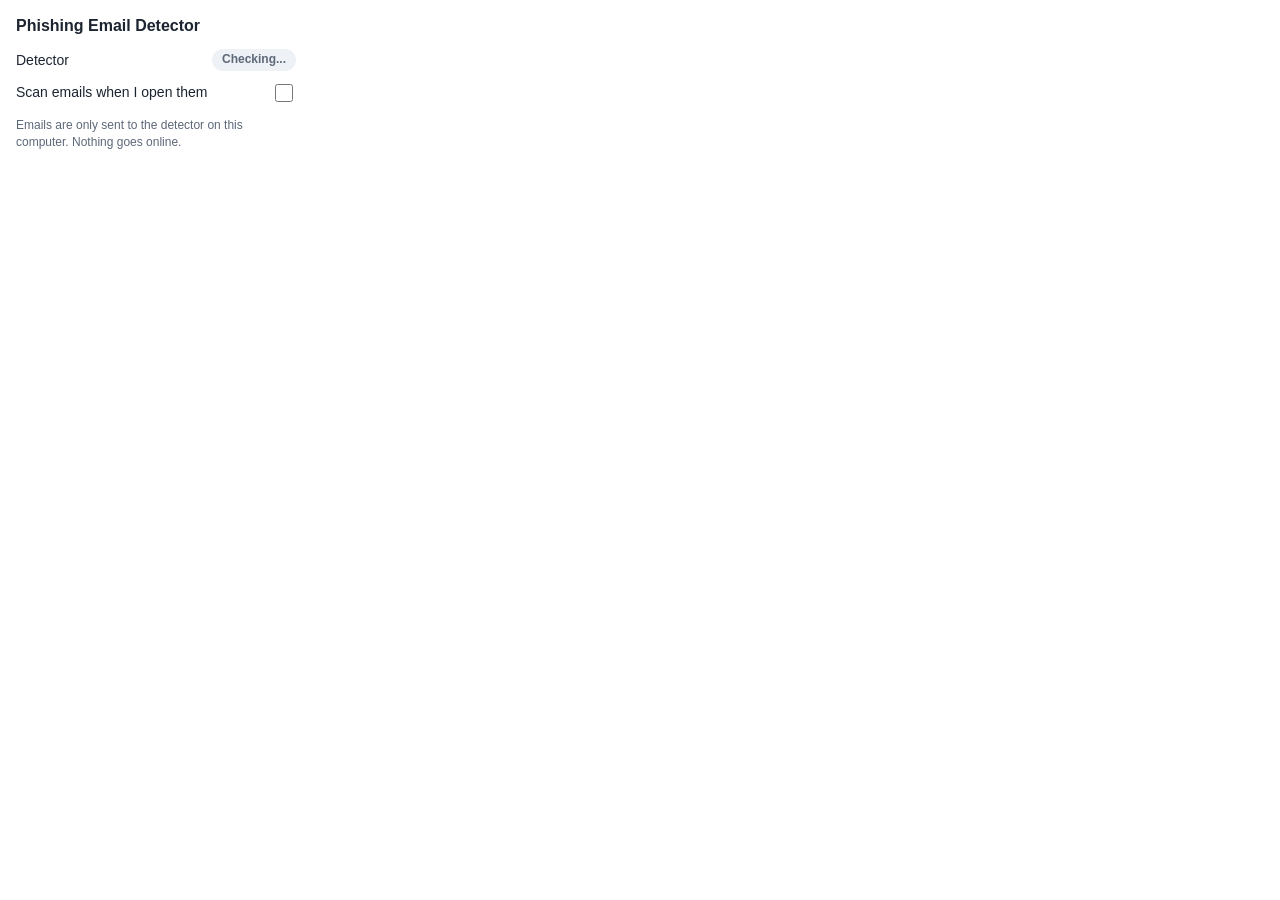
==== extension/popup.html @ fe3afe2d "Add Chrome extension that scans Gmail emails as you open them When an email is opened in Gmail, the " ====
<!DOCTYPE html>
<html lang="en">
<head>
  <meta charset="utf-8">
  <link rel="stylesheet" href="popup.css">
</head>
<body>
  <h1>Phishing Email Detector</h1>

  <div class="row">
    <span>Detector</span>
    <span id="server" class="pill">Checking...</span>
  </div>
  <p id="help" class="help" hidden>
    Start it on your computer:<br><code>python3 server.py</code>
  </p>

  <label class="row toggle">
    <span>Scan emails when I open them</span>
    <input id="auto" type="checkbox">
  </label>

  <p class="foot">Emails are only sent to the detector on this computer. Nothing goes online.</p>
  <script src="popup.js"></script>
</body>
</html>
---- extension/popup.css ----
body {
  width: 280px; margin: 0; padding: 14px 16px;
  font: 14px/1.45 -apple-system, BlinkMacSystemFont, "Segoe UI", Roboto, sans-serif;
  color: #1c2430;
}
h1 { font-size: 16px; margin: 0 0 12px; }
.row { display: flex; justify-content: space-between; align-items: center; gap: 10px; margin: 10px 0; }
.toggle { cursor: pointer; }
.toggle input { width: 18px; height: 18px; }
.pill { font-size: 12px; font-weight: 600; padding: 2px 10px; border-radius: 99px; background: #eef1f5; color: #5d6878; }
.pill.up { background: #e8f6ee; color: #1f8a4c; }
.pill.down { background: #fdecec; color: #c62828; }
.help { margin: 0 0 8px; padding: 8px 10px; background: #f6f7f9; border-radius: 8px; font-size: 13px; }
code { font: 12px ui-monospace, Menlo, Consolas, monospace; }
.foot { margin: 12px 0 0; font-size: 12px; color: #5d6878; }
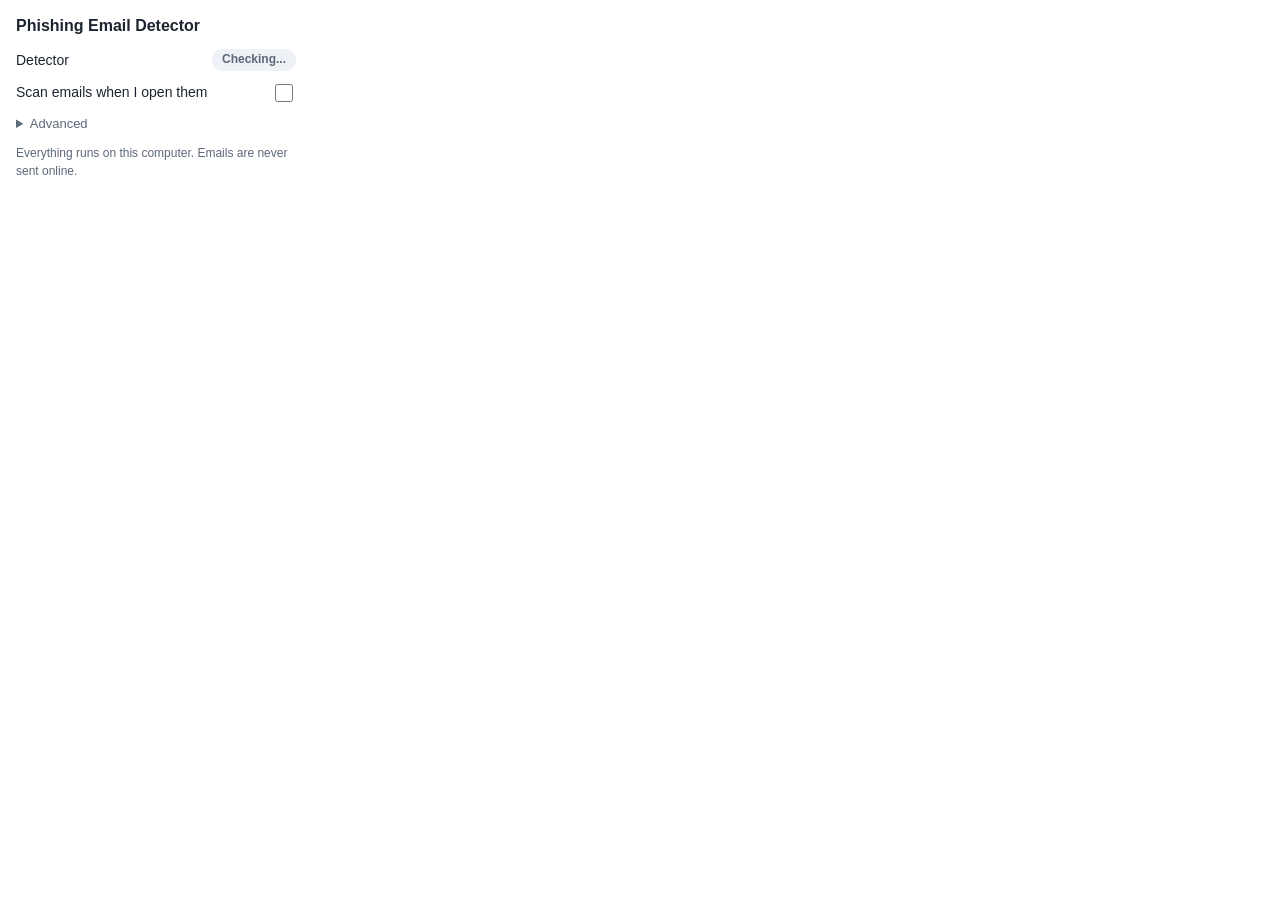
==== commit 2b4feca6: "Extension runs the detector itself with Pyodide; no server needed The Chrome extension now carries t" ====
--- a/extension/popup.html
+++ b/extension/popup.html
@@ -9,18 +9,24 @@
 
   <div class="row">
     <span>Detector</span>
-    <span id="server" class="pill">Checking...</span>
+    <span id="status" class="pill">Checking...</span>
   </div>
-  <p id="help" class="help" hidden>
-    Start it on your computer:<br><code>python3 server.py</code>
-  </p>
+  <p id="help" class="help" hidden></p>
 
   <label class="row toggle">
     <span>Scan emails when I open them</span>
     <input id="auto" type="checkbox">
   </label>
 
-  <p class="foot">Emails are only sent to the detector on this computer. Nothing goes online.</p>
+  <details>
+    <summary>Advanced</summary>
+    <label class="row toggle">
+      <span>Use local server instead<br><small>For development. Needs <code>python3 server.py</code>.</small></span>
+      <input id="server" type="checkbox">
+    </label>
+  </details>
+
+  <p class="foot">Everything runs on this computer. Emails are never sent online.</p>
   <script src="popup.js"></script>
 </body>
 </html>
--- a/extension/popup.css
+++ b/extension/popup.css
@@ -13,3 +13,6 @@
 .help { margin: 0 0 8px; padding: 8px 10px; background: #f6f7f9; border-radius: 8px; font-size: 13px; }
 code { font: 12px ui-monospace, Menlo, Consolas, monospace; }
 .foot { margin: 12px 0 0; font-size: 12px; color: #5d6878; }
+details { margin: 6px 0 0; }
+summary { cursor: pointer; color: #5d6878; font-size: 13px; }
+small { color: #5d6878; font-size: 12px; }
